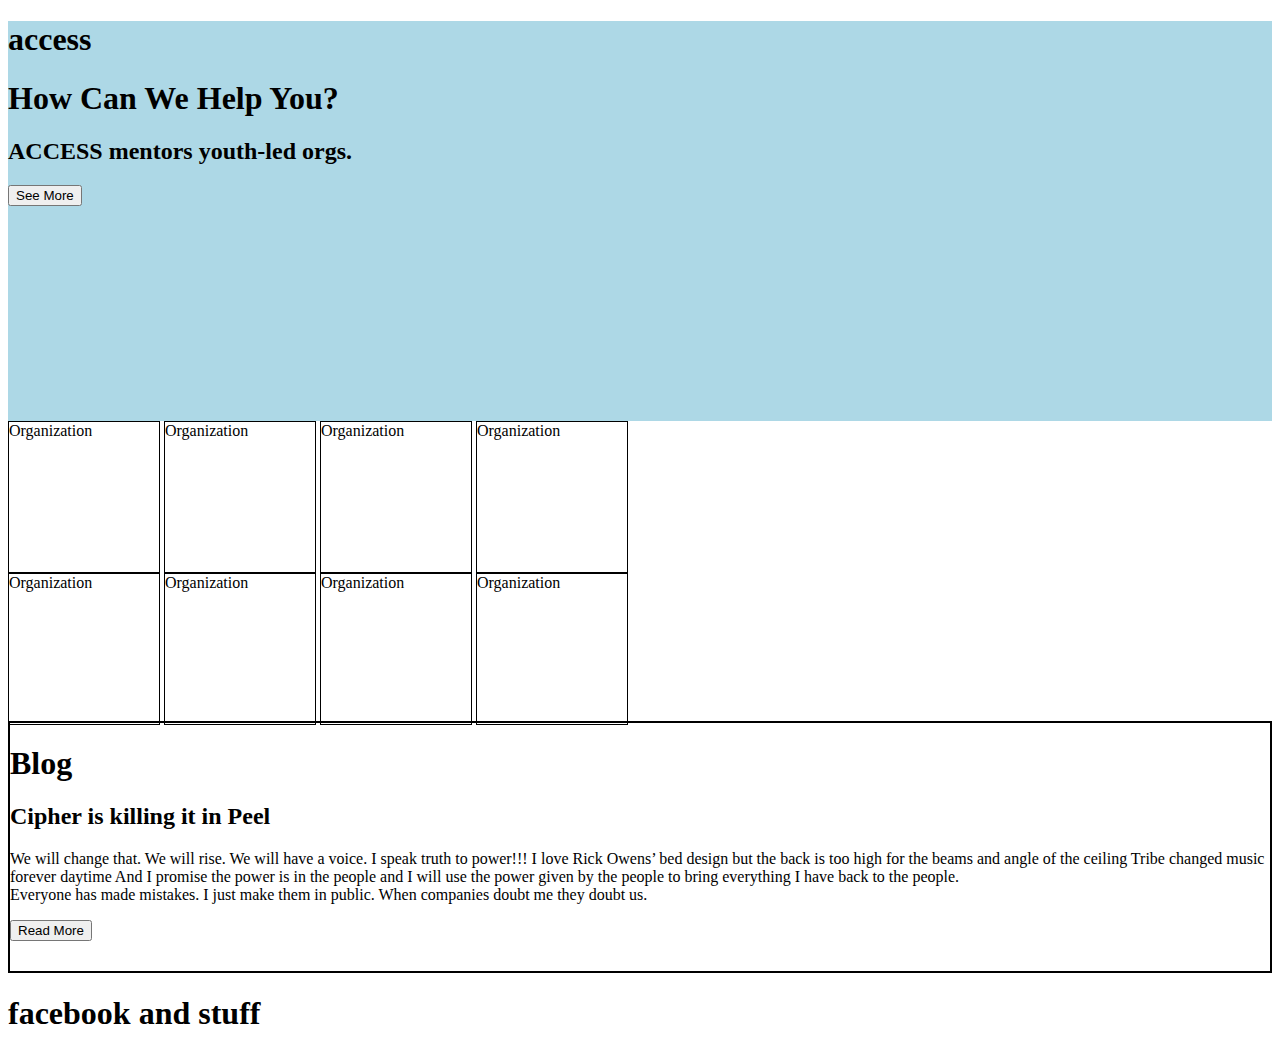
==== index.html @ fab2895f "First Commit" ====
<!DOCTYPE html>
<html>
    <head>
    <title>ACCESS Website</title>
    <link rel="stylesheet" type="text/css" href="main.css">
    </head>
    <body>
     <div id="main">
         <h1 id="title"> access</h1>
         <h1 id="question"> How Can We Help You?</h1>
         <h2>ACCESS mentors youth-led orgs.</h2>
         <button id="action"> See More </button>
     </div>
     <div id="organizations">
         <div id="orgtoprow">
             <div class="org">Organization</div>
             <div class="org">Organization</div>
             <div class="org">Organization</div>
             <div class="org">Organization</div>
         </div>
         <div id="orgbotrow">
             <div class="org">Organization</div>
             <div class="org">Organization</div>
             <div class="org">Organization</div>
             <div class="org">Organization</div>
         </div>
     </div>
     <div id="blog">
         <h1>Blog</h1>
         <div id="post">
             <h2>Cipher is killing it in Peel</h2>
             <p>We will change that. We will rise. We will have a voice. I speak truth to power!!! I love Rick Owens’ bed design but the back is too high for the beams and angle of the ceiling Tribe changed music forever daytime And I promise the power is in the people and I will use the power given by the people to bring everything I have back to the people. <br> Everyone has made mistakes. I just make them in public. When companies doubt me they doubt us.</p>
             <button id="blogaction"> Read More </button>
         </div>
     </div>
     <div id="contact us">
         <h1> facebook and stuff</h1>
     </div>
    </body>
</html>
---- main.css ----
#main {
    height: 400px;
    background-color: lightblue;
}

#organizations {
    height: 300px;
}

.org {
    width: 150px;
    height: 150px;
    border: solid black 1px;
    display: inline-block;
}

#blog {
    border: solid black 2px;
    padding-bottom: 30px
}
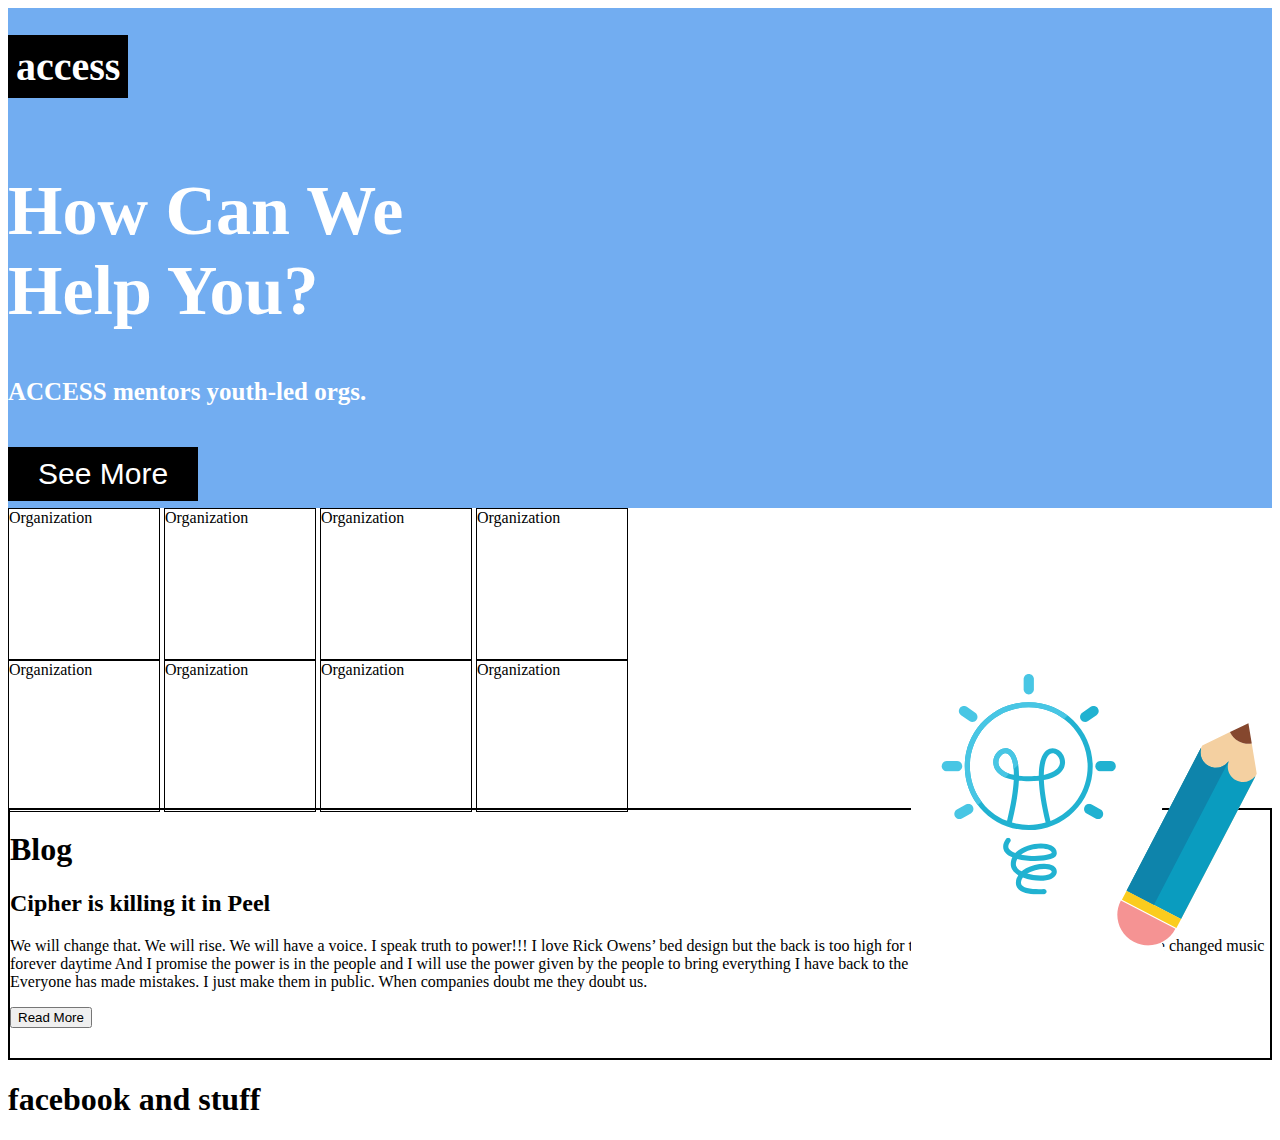
==== commit 2c427550: "Add css styling on main" ====
--- a/index.html
+++ b/index.html
@@ -2,16 +2,22 @@
 <html>
     <head>
     <title>ACCESS Website</title>
+    <meta name="viewport" content="width=device-width, initial-scale=1">
+    <link rel="stylesheet" href="https://maxcdn.bootstrapcdn.com/bootstrap/3.3.6/css/bootstrap.min.css" integrity="sha384-1q8mTJOASx8j1Au+a5WDVnPi2lkFfwwEAa8hDDdjZlpLegxhjVME1fgjWPGmkzs7" crossorigin="anonymous">
     <link rel="stylesheet" type="text/css" href="main.css">
     </head>
     <body>
-     <div id="main">
-         <h1 id="title"> access</h1>
-         <h1 id="question"> How Can We Help You?</h1>
-         <h2>ACCESS mentors youth-led orgs.</h2>
-         <button id="action"> See More </button>
-     </div>
-     <div id="organizations">
+        <div class="container-full" id="main">
+                 <div class="col-md-12" id="main">
+                         <h1 id="title"> access</h1>
+                     <h1 id="question"> How Can We <br>Help You?</h1>
+                     <h2 id="text">ACCESS mentors youth-led orgs.</h2>
+                     <button type="button" class="btn btn-default" id="action"> See More </button>
+                     <img class="img-responsive" id="pencil" src="img/ACCESSimage.svg">
+                 </div>
+                 
+        </div>
+        <div id="organizations">
          <div id="orgtoprow">
              <div class="org">Organization</div>
              <div class="org">Organization</div>
@@ -25,16 +31,18 @@
              <div class="org">Organization</div>
          </div>
      </div>
-     <div id="blog">
-         <h1>Blog</h1>
+         <div id="blog">
+             <h1>Blog</h1>
          <div id="post">
              <h2>Cipher is killing it in Peel</h2>
              <p>We will change that. We will rise. We will have a voice. I speak truth to power!!! I love Rick Owens’ bed design but the back is too high for the beams and angle of the ceiling Tribe changed music forever daytime And I promise the power is in the people and I will use the power given by the people to bring everything I have back to the people. <br> Everyone has made mistakes. I just make them in public. When companies doubt me they doubt us.</p>
              <button id="blogaction"> Read More </button>
          </div>
-     </div>
-     <div id="contact us">
-         <h1> facebook and stuff</h1>
-     </div>
+         </div>
+         <div id="contact us">
+             <h1> facebook and stuff</h1>
+         </div>
+         <script src="https://maxcdn.bootstrapcdn.com/bootstrap/3.3.6/js/bootstrap.min.js" integrity="sha384-0mSbJDEHialfmuBBQP6A4Qrprq5OVfW37PRR3j5ELqxss1yVqOtnepnHVP9aJ7xS" crossorigin="anonymous"></script>
     </body>
-</html>+</html>
+
--- a/main.css
+++ b/main.css
@@ -1,6 +1,7 @@
 #main {
-    height: 400px;
-    background-color: lightblue;
+    height: 500px;
+    background-color: #72adf1;
+    overflow: hidden;
 }
 
 #organizations {
@@ -17,4 +18,45 @@
 #blog {
     border: solid black 2px;
     padding-bottom: 30px
+}
+
+#title {
+    font-size: 40px;
+    color: white;
+    background-color: black;
+    padding: 8px;
+    display: inline-block;
+}
+
+#question {
+    color: white;
+    font-size: 70px;
+}
+
+#text {
+    font-size: 25px;
+    color: white;
+}
+
+#action {
+    margin-top: 20px;
+    border: none;
+    border-radius: 0;
+    font-size: 30px;
+    color: white;
+    background-color: black;
+    padding-left: 30px;
+    padding-right: 30px;
+    padding-top: 10px;
+    padding-bottom: 10px;
+
+}
+#pencil {
+   position: absolute;
+   right: 0;
+   bottom: 0;
+   margin-right: 20px;
+   margin-bottom: -80px;
+   
+    
 }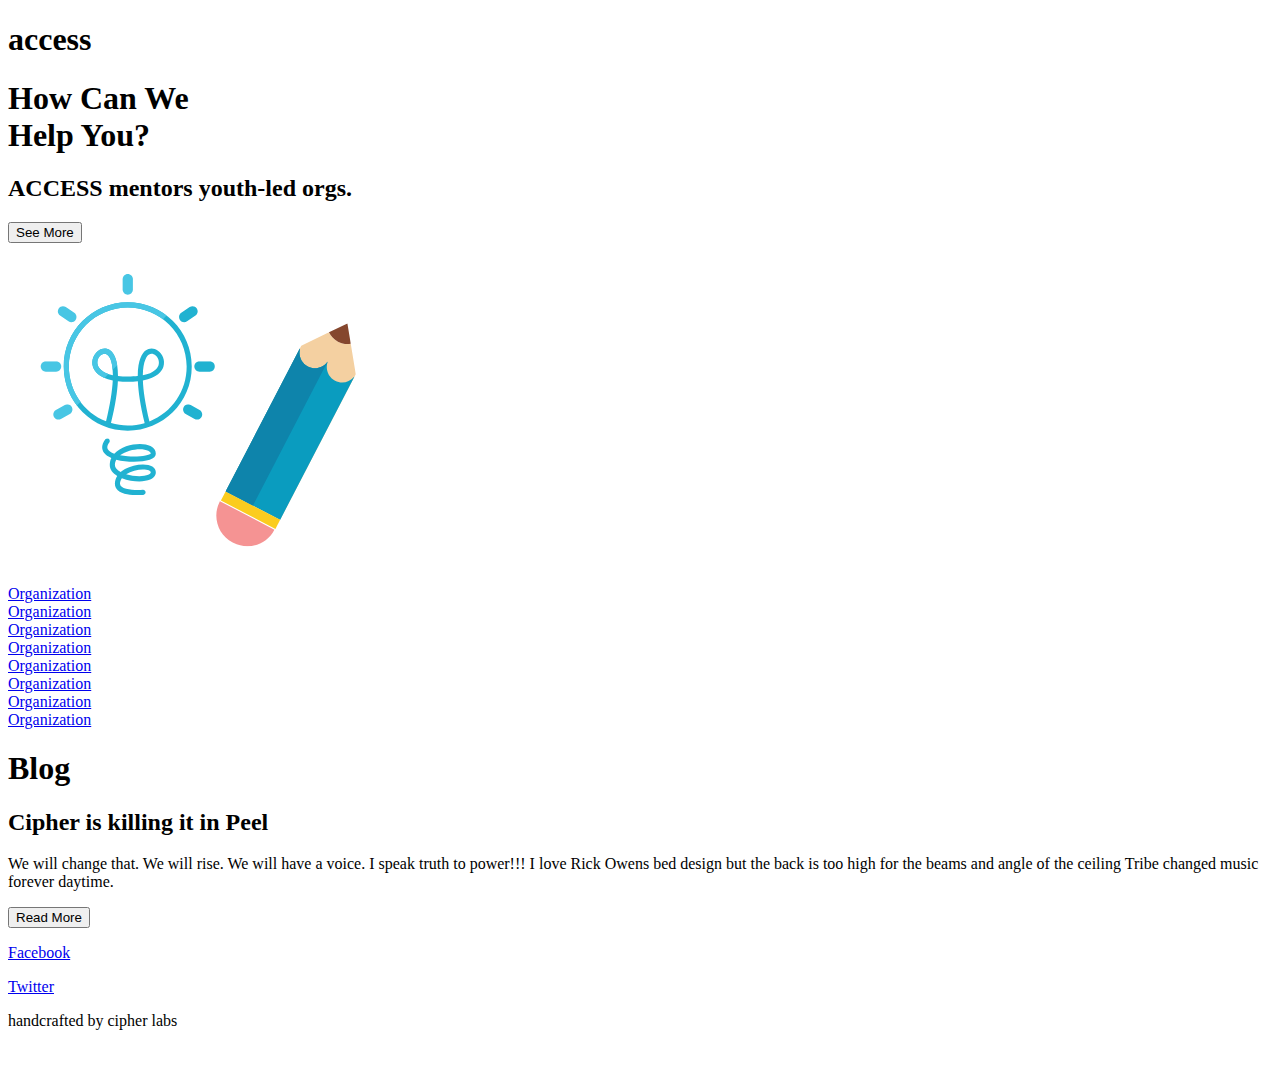
==== commit e0ebdfae: "Wordpress changes" ====
--- a/index.html
+++ b/index.html
@@ -1,48 +1,110 @@
 <!DOCTYPE html>
 <html>
     <head>
-    <title>ACCESS Website</title>
-    <meta name="viewport" content="width=device-width, initial-scale=1">
-    <link rel="stylesheet" href="https://maxcdn.bootstrapcdn.com/bootstrap/3.3.6/css/bootstrap.min.css" integrity="sha384-1q8mTJOASx8j1Au+a5WDVnPi2lkFfwwEAa8hDDdjZlpLegxhjVME1fgjWPGmkzs7" crossorigin="anonymous">
-    <link rel="stylesheet" type="text/css" href="main.css">
+        <title class="wp-title">ACCESS Website</title>
+        <meta name="viewport" content="width=device-width, initial-scale=1">
+        <script src="https://use.fonticons.com/2e323c14.js"></script>
+        <link href='https://fonts.googleapis.com/css?family=PT+Serif:400,700' rel='stylesheet' type='text/css'>
+        <link href='https://fonts.googleapis.com/css?family=Montserrat:400,700' rel='stylesheet' type='text/css'>
+        <link rel="stylesheet" href="https://maxcdn.bootstrapcdn.com/bootstrap/3.3.6/css/bootstrap.min.css" integrity="sha384-1q8mTJOASx8j1Au+a5WDVnPi2lkFfwwEAa8hDDdjZlpLegxhjVME1fgjWPGmkzs7" crossorigin="anonymous">
+        <link rel="stylesheet" href="css/main.css">
     </head>
-    <body>
-        <div class="container-full" id="main">
-                 <div class="col-md-12" id="main">
-                         <h1 id="title"> access</h1>
-                     <h1 id="question"> How Can We <br>Help You?</h1>
-                     <h2 id="text">ACCESS mentors youth-led orgs.</h2>
-                     <button type="button" class="btn btn-default" id="action"> See More </button>
-                     <img class="img-responsive" id="pencil" src="img/ACCESSimage.svg">
-                 </div>
-                 
+    
+    <body class="wp-content">
+        
+        <div class="container-fluid col-xs-12" id="main">
+            <div id="main">
+                <div class="positioner">
+                    <h1 id="title"> access</h1>
+                    <h1 id="question"> How Can We <br>Help You?</h1>
+                    <h2 id="text">ACCESS mentors youth-led orgs.</h2>
+                    <button type="button" class="btn btn-default" id="action"> See More </button>
+                </div>
+                <img class="img-responsive" id="pencil" src="img/ACCESSimage.svg">
+            </div>
         </div>
-        <div id="organizations">
-         <div id="orgtoprow">
-             <div class="org">Organization</div>
-             <div class="org">Organization</div>
-             <div class="org">Organization</div>
-             <div class="org">Organization</div>
+        
+        <div class="container-fluid" id="organizations">
+         <div class="row" id="orgtoprow">
+            <a class= "col-xs-3" href="org.html">
+                <div class="dummy"></div>
+                 <div class="org">
+                     Organization
+                </div>
+            </a>
+            <a class="col-xs-3" href="org.html">
+                 <div class="dummy"></div>
+                  <div class="org">
+                     Organization
+                </div>
+            </a>
+            <a class="col-xs-3" href="org.html">
+            <div class="dummy"></div>
+            <div class="org">
+                Organization
+            </div>
+            </a>
+<a class="col-xs-3" href="org.html">
+                                     <div class="dummy"></div>
+
+                     <div class="org">
+                     Organization
+                </div>
+            </a>
          </div>
-         <div id="orgbotrow">
-             <div class="org">Organization</div>
-             <div class="org">Organization</div>
-             <div class="org">Organization</div>
-             <div class="org">Organization</div>
+         <div class="row"  id="orgbotrow">
+ <a class= "col-xs-3" href="org.html">
+                <div class="dummy"></div>
+                  <div class="org">
+                     Organization
+                </div>
+            </a>
+ <a class= "col-xs-3" href="org.html">
+                <div class="dummy"></div>
+                  <div class="org">
+                     Organization
+                </div>
+            </a>
+ <a class= "col-xs-3" href="org.html">
+                <div class="dummy"></div>
+                  <div class="org">
+                     Organization
+                </div>
+            </a>
+ <a class= "col-xs-3" href="org.html">
+                <div class="dummy"></div>
+                  <div class="org">
+                     Organization
+                </div>
+            </a>
          </div>
      </div>
-         <div id="blog">
+         <div class="container" id="blog">
              <h1>Blog</h1>
-         <div id="post">
-             <h2>Cipher is killing it in Peel</h2>
-             <p>We will change that. We will rise. We will have a voice. I speak truth to power!!! I love Rick Owens’ bed design but the back is too high for the beams and angle of the ceiling Tribe changed music forever daytime And I promise the power is in the people and I will use the power given by the people to bring everything I have back to the people. <br> Everyone has made mistakes. I just make them in public. When companies doubt me they doubt us.</p>
+         <div class="container" id="post">
+             <h2 id="postcontent">Cipher is killing it in Peel</h2>
+             <p>We will change that. We will rise. We will have a voice. I speak truth to power!!! I love Rick Owens bed design but the back is too high for the beams and angle of the ceiling Tribe changed music forever daytime.</p>
              <button id="blogaction"> Read More </button>
          </div>
          </div>
-         <div id="contact us">
-             <h1> facebook and stuff</h1>
+         <div class="container-fluid" id="contactus">
+             <div class="footer-positioner">
+               <div class="col-xs-3"> 
+                <a class="socialmediablock" href="https://google.com">
+                     <i class="fa fa-facebook-official fa-2x" id="facebook"> </i>
+                     <p id="facebooklink" class="socialmedia">Facebook</p>
+                 </a>
+                <a class="socialmediablock" href="https://google.com">
+                      <i class="fa fa-twitter fa-2x" id="facebook"> </i>
+                     <p class="socialmedia">Twitter</p>
+                 </a>
+               </div>
+               <div class="col-xs-9"> 
+                 <p> handcrafted by cipher labs</p>
+               </div>
+           </div>
          </div>
-         <script src="https://maxcdn.bootstrapcdn.com/bootstrap/3.3.6/js/bootstrap.min.js" integrity="sha384-0mSbJDEHialfmuBBQP6A4Qrprq5OVfW37PRR3j5ELqxss1yVqOtnepnHVP9aJ7xS" crossorigin="anonymous"></script>
     </body>
+    <img src="" class="wp-image">
 </html>
 
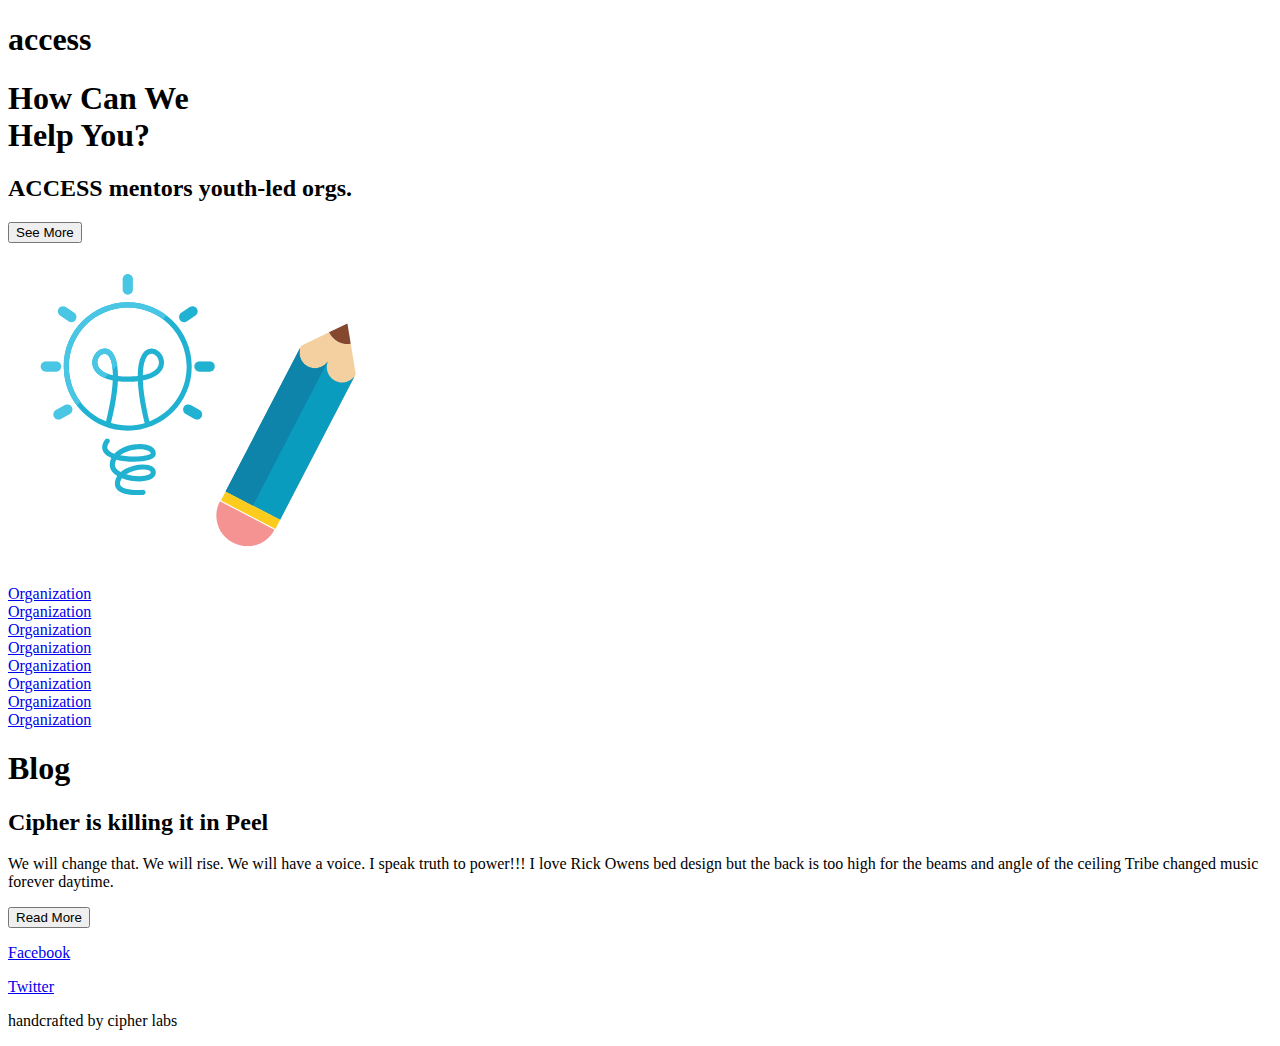
==== commit 6fb3520a: "Add a lot" ====
--- a/index.html
+++ b/index.html
@@ -1,7 +1,7 @@
 <!DOCTYPE html>
 <html>
     <head>
-        <title class="wp-title">ACCESS Website</title>
+        <title>ACCESS Website</title>
         <meta name="viewport" content="width=device-width, initial-scale=1">
         <script src="https://use.fonticons.com/2e323c14.js"></script>
         <link href='https://fonts.googleapis.com/css?family=PT+Serif:400,700' rel='stylesheet' type='text/css'>
@@ -10,7 +10,7 @@
         <link rel="stylesheet" href="css/main.css">
     </head>
     
-    <body class="wp-content">
+    <body>
         
         <div class="container-fluid col-xs-12" id="main">
             <div id="main">
@@ -105,6 +105,5 @@
            </div>
          </div>
     </body>
-    <img src="" class="wp-image">
 </html>
 
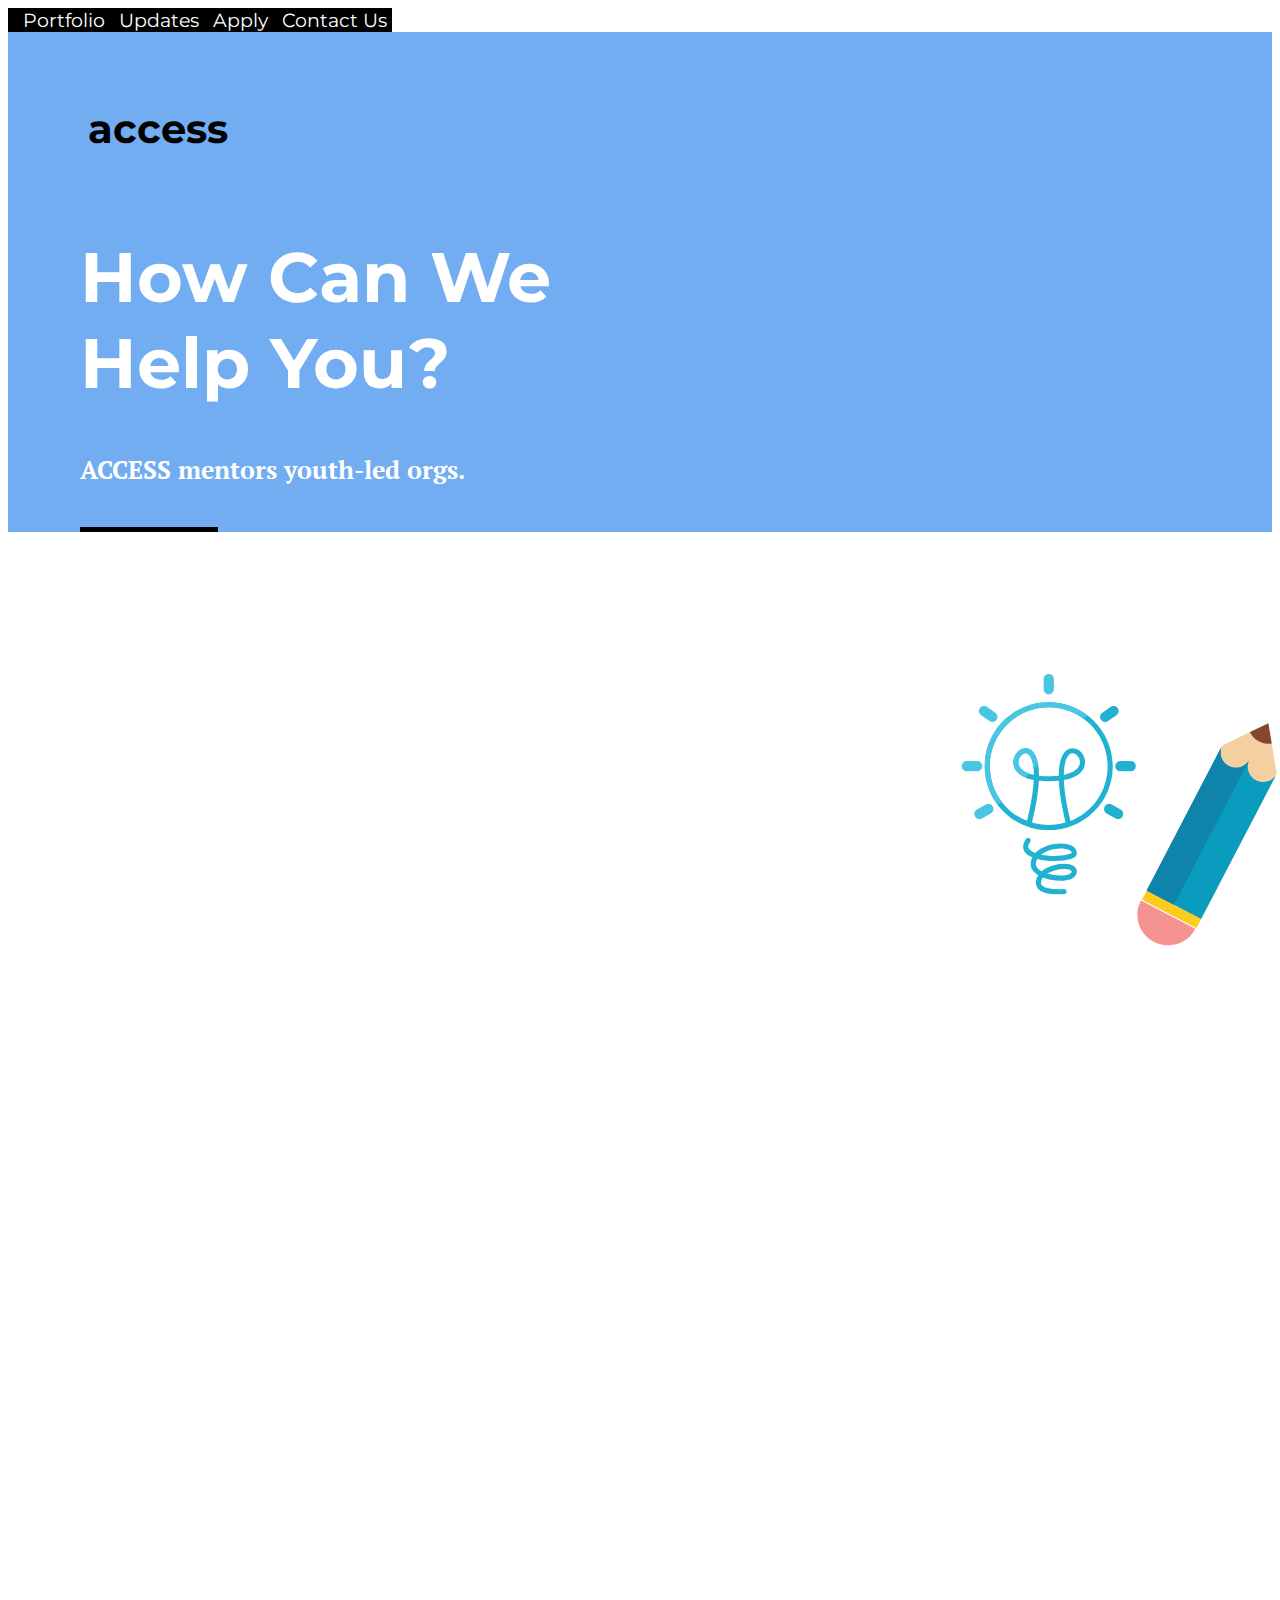
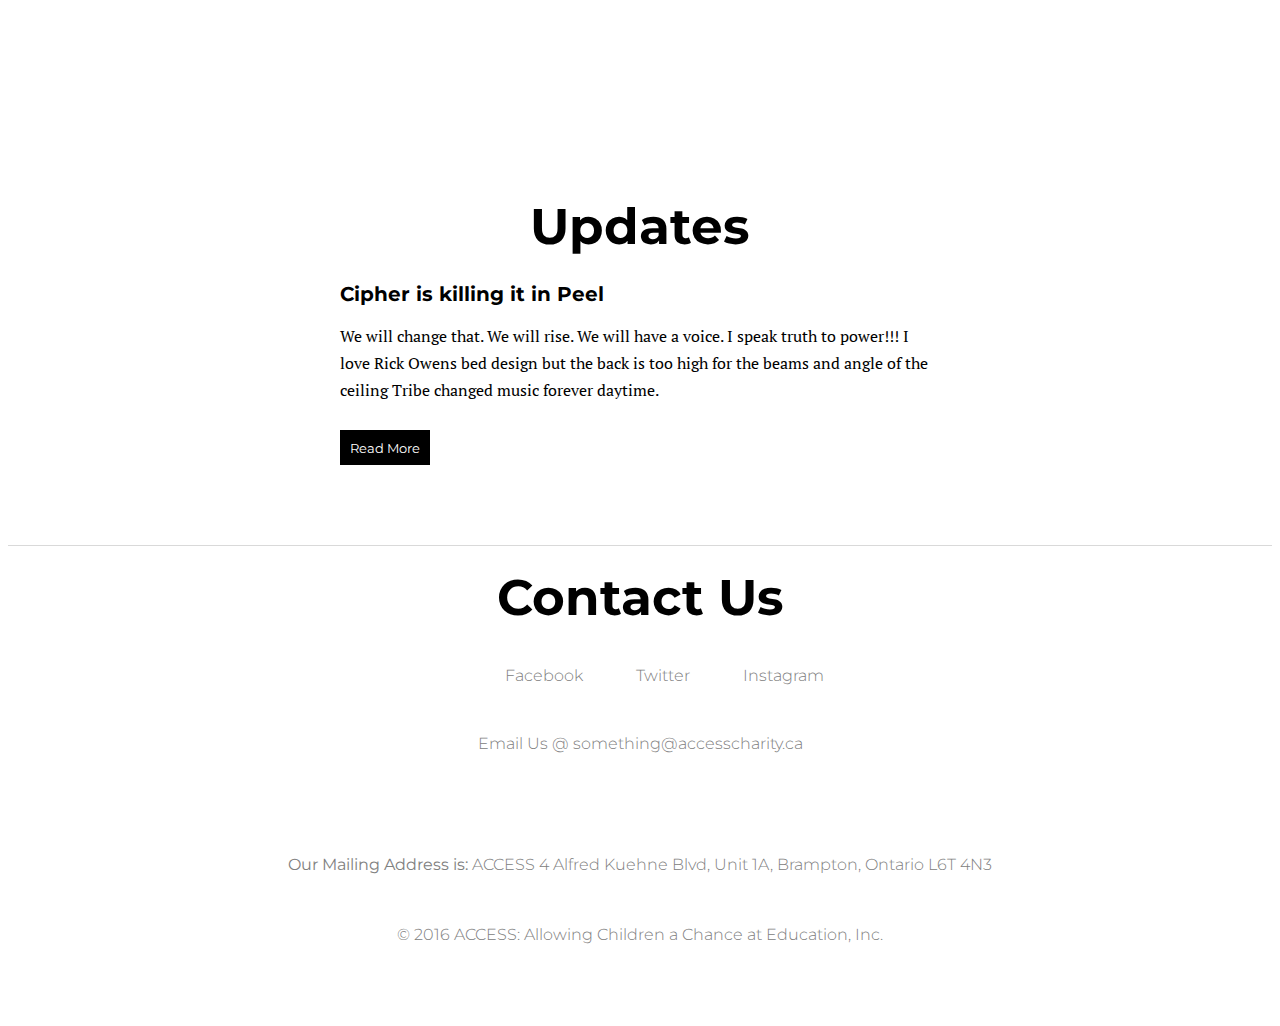
==== commit 51aafd67: "Add Navbar, Application Page, Contact Us section" ====
--- a/index.html
+++ b/index.html
@@ -11,7 +11,14 @@
     </head>
     
     <body>
-        
+        <div class="navbar navbar-default navbar-fixed-top">
+            <div class="container" id="navcontainer">
+              <a class="navlink">Portfolio</a>
+              <a class="navlink">Updates</a>
+              <a class="navlink">Apply</a>
+              <a class="navlink">Contact Us</a>
+             </div>
+        </div>
         <div class="container-fluid col-xs-12" id="main">
             <div id="main">
                 <div class="positioner">
@@ -80,30 +87,38 @@
          </div>
      </div>
          <div class="container" id="blog">
-             <h1>Blog</h1>
+             <h1>Updates</h1>
          <div class="container" id="post">
              <h2 id="postcontent">Cipher is killing it in Peel</h2>
              <p>We will change that. We will rise. We will have a voice. I speak truth to power!!! I love Rick Owens bed design but the back is too high for the beams and angle of the ceiling Tribe changed music forever daytime.</p>
              <button id="blogaction"> Read More </button>
          </div>
          </div>
-         <div class="container-fluid" id="contactus">
-             <div class="footer-positioner">
-               <div class="col-xs-3"> 
-                <a class="socialmediablock" href="https://google.com">
-                     <i class="fa fa-facebook-official fa-2x" id="facebook"> </i>
-                     <p id="facebooklink" class="socialmedia">Facebook</p>
-                 </a>
-                <a class="socialmediablock" href="https://google.com">
-                      <i class="fa fa-twitter fa-2x" id="facebook"> </i>
-                     <p class="socialmedia">Twitter</p>
-                 </a>
-               </div>
-               <div class="col-xs-9"> 
-                 <p> handcrafted by cipher labs</p>
-               </div>
-           </div>
-         </div>
+           <div class="container-fluid" id="contactus">
+                   <h1> Contact Us</h1>
+                   <div class="col-xs-12" style="text-align: center"> 
+                        <a class="socialmediablock" href="https://google.com">
+                                 <i class="fa fa-facebook-official fa-2x" id="facebook"> </i>
+                                 <p id="facebooklink" class="socialmedia">Facebook</p>
+                         </a>
+                        <a class="socialmediablock" href="https://google.com">
+                              <i class="fa fa-twitter fa-2x" id="facebook"> </i>
+                             <p class="socialmedia">Twitter</p>
+                         </a>
+                         <a class="socialmediablock" href="https://google.com">
+                              <i class="fa fa-instagram fa-2x" id="facebook"> </i>
+                             <p class="socialmedia">Instagram</p>
+                         </a>
+                         <p> Email Us @ something@accesscharity.ca</p>
+                   </div>
+                   <p style="text-align: center; padding-top: 70px;"> 
+                   <b style="color: grey;">Our Mailing Address is: </b> ACCESS
+                    4 Alfred Kuehne Blvd, Unit 1A, Brampton, Ontario L6T 4N3
+                    <br><br>
+                    
+                    © 2016 ACCESS: Allowing Children a Chance at Education, Inc.
+</p>
+                 </div>
     </body>
 </html>
 
--- a/css/main.css
+++ b/css/main.css
@@ -0,0 +1,342 @@
+* {
+    font-family: 'Montserrat', sans-serif;
+}
+
+a:hover, a:visited, a:link, a:active {
+    text-decoration: none;
+}
+
+a {
+    color: grey;
+}
+
+.navbar {
+    display: inline-flex;
+    border: none;
+    background-color: black;
+}
+
+#navcontainer {
+    margin: auto 5px;
+    width: 100%;
+    text-align: right;
+}
+
+.navlink {
+    font-size: 1.2em;
+    margin-left: 10px;
+    color: white;
+    position: relative;
+    padding-bottom: 4px;
+
+}
+
+.navlink:after {
+    content: '';
+      position: absolute;
+      bottom: 0;
+      left: 0;
+      width: 0%;
+      border-bottom: 2px solid white;
+      transition: width .5s ease;
+      /*-moz-transition: width .5s ease, background-color .5s ease;*/
+      /*-webkit-transition: width .5s ease, background-color .5s ease;*/
+      /*-ms-transition: width .5s ease, background-color .5s ease;*/
+}
+
+.navlink:hover {
+    color: white;
+}
+.navlink:hover:after{
+     color: white;
+     width: 100%;
+}
+#main {
+    height: 500px;
+    background-color: #72adf1;
+    overflow: hidden;
+}
+
+#organizations {
+}
+
+.positioner {
+    margin-left:8vh;
+}
+
+
+.org {
+    color: white;
+    border: none;
+    display: inline-block;
+    background-image: url("../img/cipher-1.png");
+    background-size: cover;
+    vertical-align: middle;
+    position: absolute;
+    top: 0;
+    bottom: 0;
+    left: 0;
+    right: 0;
+    text-align:center;
+    padding-top:calc(50% - 30px);
+    line-height: 50px;
+    font-size: 2.5em;
+    
+}
+
+.dummy {
+    margin-top: 100%;
+}
+.orgname {
+    position: absolute;
+    margin-bottom: 10vh;
+    left: 0;
+    right: 0;
+    bottom: 0;
+}
+
+#blog {
+   
+    margin-top: 65px;
+    margin-bottom: 50px;
+    border: none;
+    padding-bottom: 30px;
+}
+
+#blog h1 {
+    text-align: center;
+    color: black;
+}
+
+#title {
+    font-size: 40px;
+    font-weight:700;
+    color: black;
+    padding: 8px;
+    padding-top: 45px;
+    display: inline-block;
+}
+
+#question {
+    color: white;
+    font-size: 70px;
+}
+
+#text {
+    font-family: 'PT Serif', serif;
+    font-size: 25px;
+    color: white;
+}
+
+#action {
+    margin-top: 20px;
+    border: none;
+    border-radius: 0;
+    font-size: 17px;
+    color: white;
+    background-color: black;
+    padding-left: 30px;
+    padding-right: 30px;
+    padding-top: 10px;
+    padding-bottom: 10px;
+}
+
+#pencil {
+   position: absolute;
+   right: 0;
+   bottom: 0;
+   margin-bottom: -80px;
+}
+
+#post {
+    margin-left: auto;
+    margin-right: auto;
+    text-align: left;
+}
+
+#blogaction {
+    margin-top:10px;
+    padding-left: 10px;
+    padding-right: 10px;
+    border: none;
+    background-color: black;
+    color: white;
+    height: 35px;
+}
+
+#contactus {
+    border-top: 1px solid #D9D9D9;
+    color: #808080;
+}
+
+.footer-positioner {
+    margin-left:10vh;
+}
+
+#facebook {
+    width: 30px;
+    display:inline-block;
+}
+
+#facebooklink {
+    top: 0;
+}
+.socialmedia {
+    margin-top: 0;
+    display: inline-block;
+}
+
+.socialmediablock {
+    margin-top: 10px;
+    display: inline;
+    margin-left: 15px;
+}
+.row a {
+    color: black ;
+}
+
+
+#contactus {
+    font-weight:300;
+    padding-bottom: 50px;
+    line-height: 2.2em;
+}
+
+#contactus h1 {
+    font-size: 50px;
+    text-align: center;
+    padding-bottom: 10px;
+    color: black;
+}
+#bloglink {
+    margin-bottom: 0px;
+}
+#post p {
+    line-height: 1.7;
+    font-family: 'PT Serif', serif;
+}
+
+#blog h1 {
+    font-size: 50px;
+    margin-bottom:25px;
+}
+
+#postcontent {
+    font-size: 20px;
+}
+
+.col-xs-3 {
+    padding: 0;
+}
+
+
+@media screen and (min-width:1400px) {
+    .positioner {
+        margin-left:18vh;
+    }
+    
+    #pencil {
+        margin-right:16vh;
+    }
+    
+}
+
+@media screen and (min-width:740px) {
+    #post {
+        width: 600px;
+    }
+}
+
+@media screen and (max-width:1000px) {
+    #pencil {
+        display:none;
+    }
+    
+    #main {
+        text-align:center;
+    }
+    
+    .org {
+        font-size: 2em;
+    }
+    
+    .positioner {
+        margin-left: 0;
+    }
+    
+}
+
+@media screen and (max-width:800px) { 
+    .org {
+        font-size: 1.5em;
+    }
+    
+    
+}
+
+@media screen and (max-width:650px) { 
+    .org {
+        font-size: 1.4em;
+    }
+    
+    
+}
+
+@media screen and (max-width:550px) { 
+    .org {
+        font-size: 1.2em;
+    }
+    
+    
+}
+
+
+@media screen and (max-width:563px) { 
+    #question {
+        font-size: 4.9em;
+    }
+    
+}
+
+@media screen and (max-width:530px) { 
+  
+    
+}
+
+@media screen and (max-width:519px) { 
+    #question {
+        font-size: 4.2em;
+    }
+    
+}
+
+@media screen and (max-width:470px) { 
+    .org {
+        font-size: 1em;
+    }
+    
+    
+}
+
+@media screen and (max-width:480px) { 
+    .org {
+        font-size: 0.9em;
+    }
+    
+    
+}
+
+@media screen and (max-width:349px) { 
+    .org {
+        font-size: 0.8em;
+    }
+    
+    #question {
+        font-size: 3.6em;
+    }
+    
+    #text {
+        font-size: 1.5em;
+    }
+    
+}